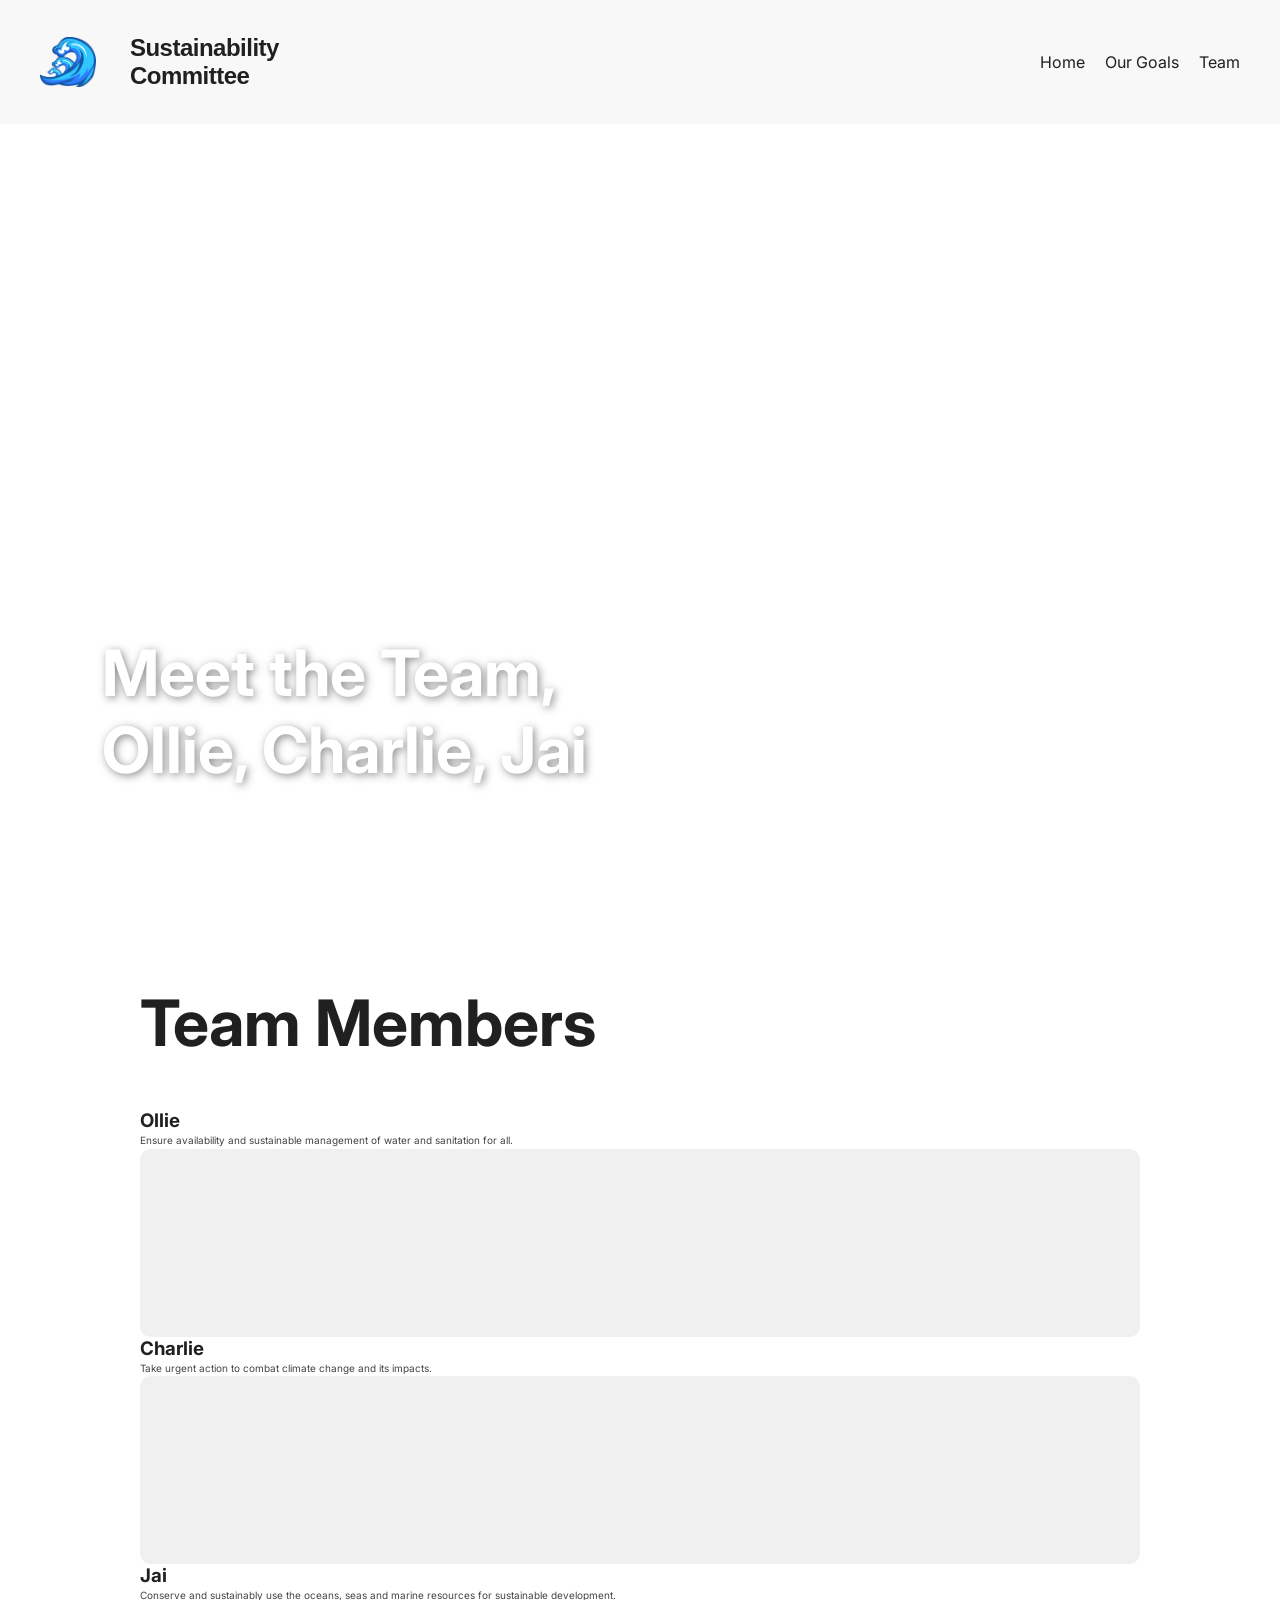
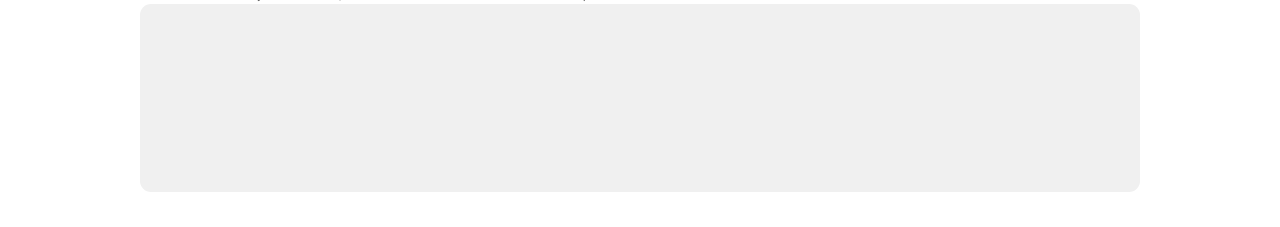
==== teams.html @ f4511c4c "team page started" ====
<!doctype html>
<html lang="en">
    <head>
        <script src="menu.js" defer></script>

        <meta charset="UTF-8" />
        <meta name="viewport" content="width=device-width, initial-scale=1.0" />
        <title>Sustainability Committee ~ Team</title>
        <link rel="icon" type="image/x-icon" href="assets/wave-graphic-clipart-design-free-png.png" />
        <link rel="preconnect" href="https://fonts.googleapis.com" />
        <link rel="preconnect" href="https://fonts.gstatic.com" crossorigin />

        <link 
        rel="stylesheet" 
        href="https://cdnjs.cloudflare.com/ajax/libs/font-awesome/4.7.0/css/font-awesome.min.css"/>

        <link
            href="https://fonts.googleapis.com/css2?family=Inter:wght@400;500;600;700&display=swap"
            rel="stylesheet"
        />
        <link rel="stylesheet" href="assets/css/styles.css" />
    
    </head>
    <body>
        <div class="nav">
            <a href="index.html" class="active">
                <img src="assets/wave-graphic-clipart-design-free-png.png" alt="Logo" class="logo" />
               
                <h1 class="main-text">Sustainability Committee</h1>
            
                
            <ul class="nav-links">
                <li><a href="index.html">Home</a></li>
                <li><a href="goals.html">Our Goals</a></li>
                <li><a href="teams.html">Team</a></li>
            </ul>

            <a href="javascript:void(0);" class="icon" id="hamburger">
             <i class="fa fa-bars"></i>
  </a>
        </div>


        <section class="hero">
            
        <video id="video" autoplay muted loop playsinline>
                <source src="assets/nature.mp4" type="video/mp4"  alt="video" class="video" />
        </video>

        <script>
            const video = document.getElementById("video");
            video.playbackRate = 0.75;
            
        </script>

            </video>
            <div class="hero-content">
                <h1>Meet the Team,<br />Ollie, Charlie, Jai</h1>

                <p class="description">
                    The future is in our hands, find out how we made this website...
                </p>
            </div>
        </section>

        <section class="goal-section">
            <div class="container">

                <h1>Team Members</h1>
                <h3>Ollie</h3>
                <p class="description">Ensure availability and sustainable management of water and sanitation for all.</p>
                <div class="goal-card">
                <div class="item-card"></div>
                        
                        
                 </div>

                    <h3>Charlie</h3>
                    <p class="description">Take urgent action to combat climate change and its impacts.</p>
                    <div class="goal-card">
                    <div class="item-card"></div>
                        
                        
                </div>

                    <h3>Jai</h3>
                    <p class="description">Conserve and sustainably use the oceans, seas and marine resources for sustainable development.</p>
                    <div class="goal-card">
                    <div class="item-card"></div>
                       
                        
                </div>
            </div>
        </div>
    </section>
    </body>
</html>
---- assets/css/styles.css ----
@font-face  {
  font-family: "Hanken Grotesk";
  src: url("/assets/fonts/HankenGrotesk-VariableFont_wght.ttf") format("ttf");
  font-weight: 700;
  font-style: normal;
  font-display: swap;
}

@font-face  {
  font-family: "Hanken Grotesk";
  src: url("/assets/fonts/HankenGrotesk-VariableFont_wght.ttf") format("ttf");
  font-weight: 300;
  font-style: normal;
  font-display: swap;
}

@font-face  {
  font-family: "Hanken Grotesk";
  src: url("/assets/fonts/HankenGrotesk-VariableFont_wght.ttf") format("ttf");
  font-weight: 400;
  font-style: normal;
  font-display: swap;
}

::selection  {
  background: #1119a3;
  color: #ffffff;
}

*  {
  margin: 0;
  padding: 0;
  box-sizing: border-box;
}

body  {
  background: #ffffff;
  color: #202020;
  font-family: 'Inter', sans-serif;
}

a{
  text-decoration: none;
  color: inherit;
}

.nav {
    display: flex;
    justify-content: space-between;
    align-items: center;
    padding: 20px 40px;
    background-color: #f8f8f8;

    position: sticky;
    top: 0;
    z-index: 1000;
}

.nav > a {
    display: flex;
    align-items: center;
    text-decoration: none;
    gap: 10px;
}

.logo {
    height: 50px;
    width: auto;
    margin-right: 10px;
}

.nav-links {
    list-style: none;
    display: flex;
    gap: 20px;
}

.main-text {
    color: #202020;
    text-decoration: none;
    cursor: pointer;
    font-family: 'Hanken Grotesk', sans-serif;
    font-weight: 500;
    font-size: 24px;
    letter-spacing: -0.5px;
    margin: 0;
}

.hero {
    position: relative;
    height: 85vh;
    display: flex;
    align-items: flex-end;
    padding: 60px 8%;
    box-sizing: border-box;
    overflow: hidden;
}

.background-image {
    position: absolute;
    top: 0;
    left: 0;
    width: 100%;
    height: 100%;
    object-fit: cover;
    z-index: -1;
}

#video {
    position: absolute;
    top: 0;
    left: 0;
    width: 100%;
    height: 100%;
    object-fit: cover;
    z-index: 0;
}
.hero-content {
    position: relative;
    z-index: 1;
    max-width: 750px;
    color: white;
}

.hero-content h1 {
    font-size: 4em;
    font-weight: 700;
    margin-bottom: 12px;
    filter: drop-shadow(2px 2px 4px rgba(28, 28, 28, 0.5));
}

.hero-content p {
    font-size: 18px;
    line-height: 1.6;
    color: white;
}

.description {
    font-size: 18px;
    line-height: 1.6;
    max-width: 650px;
}

.main-text  {
  color: #202020;
  text-decoration: none;
  cursor: pointer;
  font-family: 'Hanken Grotesk', sans-serif;
  font-weight: 600;
  font-size: 24px;
  letter-spacing: -0.5px;
  padding: 4%;
}

.container  {
  width: min(100% - 40px, 1000px);
  margin: 0 auto;
}

.container h1  {
  font-size: 4em;
  font-weight: 700;
  margin-bottom: 12px;
  text-decoration: none; 
  color: inherit; 
}

section  {
  padding: 65px 0 35px;
}

.item-grid  {
  display: grid;
  grid-template-columns: repeat(3, 1fr);
  gap: 12px;
  align-items: start;
}

.column  {
  display: flex;
  flex-direction: column;
  gap: 12px;
}

.item-card  {
  background: #f0f0f0;
  border-radius: 11px;
  overflow: hidden;
  position: relative;
  display: flex;
  flex-direction: column;
  align-items: center;
  text-align: center;
  transition: transform 0.3s ease;
}

.item-card:hover  {
  transform: translateY(-4px);
}

.item-info  {
  padding: 18px 12px 5px;
  z-index: 2;
  width: 100%;
}

.item-icon  {
  font-size: 17px;
  margin-bottom: 8px;
}

.item-card h3  {
  font-size: 12px;
  font-weight: 400;
  letter-spacing: -0.2px;
}

.item-image  {
  width: 100%;
  height: 170px;
  display: flex;
  align-items: center;
  justify-content: center;
  padding: 15px;
}

.item-image img  {
  width: 100%;
  height: 100%;
  object-fit: contain;
  transition: transform 0.4s ease;
}

.item-card:hover img  {
  transform: scale(1.05);
}



.goal-section  {
  padding-top: 95px;
}

.goal-section h1  {
  margin-bottom: 48px;
}

.goal-grid  {
  display: grid;
  grid-template-columns: repeat(3, 1fr);
  gap: 12px;
}

.goal-card  {
  display: flex;
  flex-direction: column;
}

.goal-card .item-card  {
  height: 188px;
}

.goal-card .item-image  {
  height: 155px;
}

.goal-card h3  {
  font-size: 20px;
  font-weight: 700;
  margin-top: 17px;
  margin-bottom: 8px;
}

.description  {
  font-size: 10px;
  line-height: 1.65;
  color: #444;
  font-weight: 400;
}

.learn-more  {
  background-color: #1119a3;
  color: #ffffff;
  border: none;
  padding: 12px 24px;
  font-family: 'Hanken Grotesk', sans-serif;
  font-size: 14px;
  font-weight: 600;
  border-radius: 6px;
  cursor: pointer;
  align-self: center;
  justify-self: center;
  display: block;
  margin-top: 88px;
}


#hamburger{
  display:none;
}

@media (max-width: 600px)  {

  #hamburger{
    color:white;
    float: right;
    display: block;
    background-color: #1119a3;
    padding: 2%;
    opacity: 0.6;
    cursor: pointer;
    }

    
  .nav  {
    flex-wrap: wrap;
    align-items: center;
    padding: 10px 20px;
    position: relative;
  }
  
  .nav-links  {
    color: #f8f8f8;
    text-decoration: none;
    display: none;
    flex-direction: column;
    gap: 10px;
    position: absolute;
    top: 100%;
    right: 10px;
    width: 180px;
    margin: 0;
    padding: 15px;
    background-color: #1119a3;
    opacity: 0.6;
    border-radius: 5px;
    list-style: none;
    z-index: 1000;
  }

  .nav-links li{
    display: block;
    width:70%;
    padding:10px;
    font-size: small;

    }
    .nav-links.shownav{
      display: flex;
    }


  .logo  {
    height: 30px;
  }

  .main-text  {
    display: none;
  }

  .container  {
    width: calc(100% - 28px);
  }

  .container h1  {
    font-size: 2em;
  }

  .background-image  {
    height: 50vh;
  }

  .hero  {
    height: 50vh;
    padding: 30px 4%;
  }

  .hero-content  {
    max-width: 100%;
  }

  .hero-content h1  {
    font-size: 2.5em;
  }

  .hero-content p  {
    font-size: 14px;
  }

  section  {
    padding-top: 45px;
  }

  h1  {
    margin-bottom: 35px;
  }

  .item-grid, .goal-grid  {
    gap: 9px;
  }

  .item-card  {
    border-radius: 9px;
  }

  .goal-section  {
    padding-top: 75px;
  }

  .goal-card .item-card  {
    height: 145px;
  }

  .goal-card .item-image  {
    height: 115px;
  }

  .goal-card h3  {
    font-size: 9px;
    margin-top: 12px;
  }

  .description  {
    font-size: 9px;
  }


}
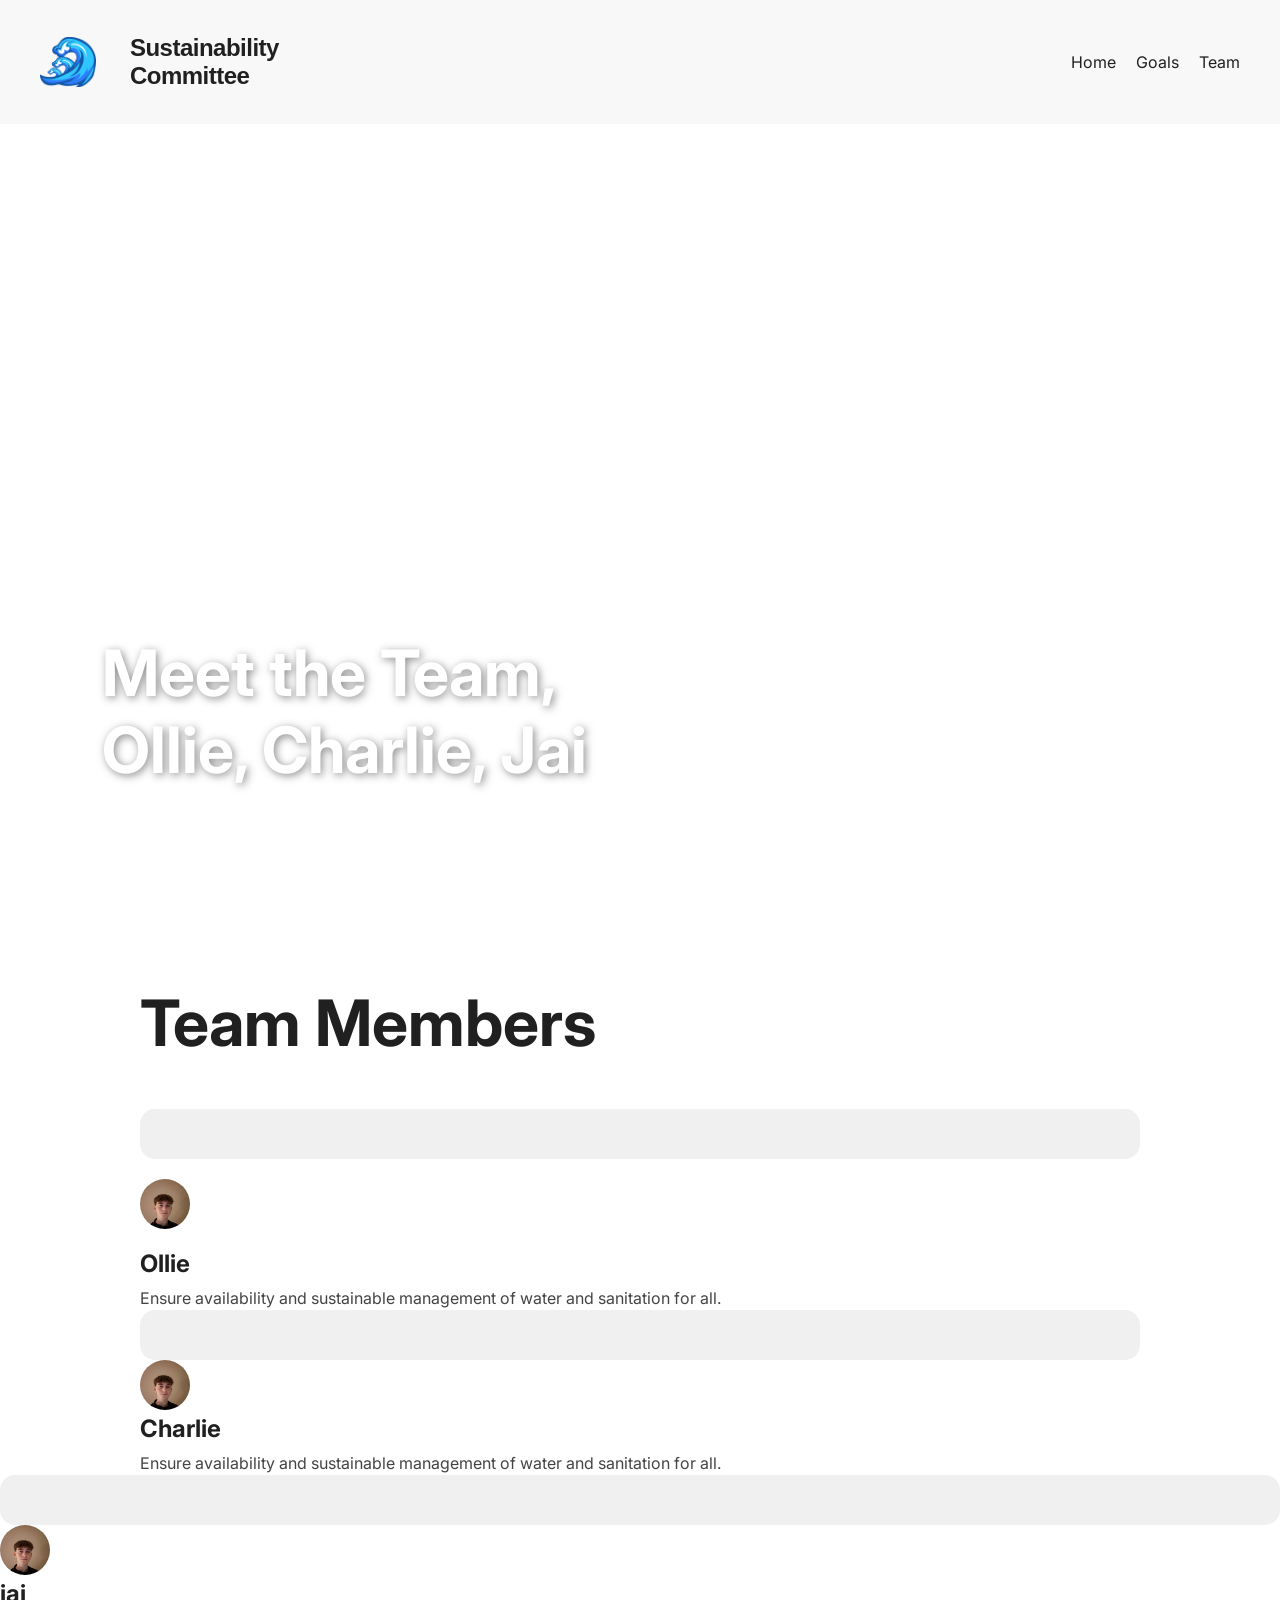
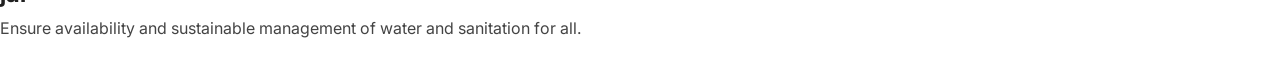
==== commit e3dca13e: "started on icons" ====
--- a/teams.html
+++ b/teams.html
@@ -31,7 +31,7 @@
                 
             <ul class="nav-links">
                 <li><a href="index.html">Home</a></li>
-                <li><a href="goals.html">Our Goals</a></li>
+                <li><a href="goals.html">Goals</a></li>
                 <li><a href="teams.html">Team</a></li>
             </ul>
 
@@ -63,33 +63,49 @@
             </div>
         </section>
 
-        <section class="goal-section">
-            <div class="container">
+    <section class="team-section">
+        <div class="team">
+                
+                
 
                 <h1>Team Members</h1>
-                <h3>Ollie</h3>
-                <p class="description">Ensure availability and sustainable management of water and sanitation for all.</p>
-                <div class="goal-card">
-                <div class="item-card"></div>
-                        
-                        
-                 </div>
 
-                    <h3>Charlie</h3>
-                    <p class="description">Take urgent action to combat climate change and its impacts.</p>
-                    <div class="goal-card">
-                    <div class="item-card"></div>
-                        
-                        
+            <div class="team-grid">
+
+                <div class="team-card"></div>
+                    <img src="assets/ollie.jpg" alt="ollie" class="profile-img">
+
+                <div class="team-info">
+                    <h3>Ollie</h3>
+                        <p>Ensure availability and sustainable management of water and sanitation for all.</p>
+                
+                    </div>      
                 </div>
 
-                    <h3>Jai</h3>
-                    <p class="description">Conserve and sustainably use the oceans, seas and marine resources for sustainable development.</p>
-                    <div class="goal-card">
-                    <div class="item-card"></div>
+                <div class="team-card"></div>
+                    <img src="assets/ollie.jpg" alt="ollie" class="profile-img">
+
+                <div class="team-info">
+                    <h3>Charlie</h3>
+                        <p>Ensure availability and sustainable management of water and sanitation for all.</p>
+                
+                    </div>      
+                </div>
+
+                <div class="team-card"></div>
+                    <img src="assets/ollie.jpg" alt="ollie" class="profile-img">
+
+                <div class="team-info">
+                    <h3>jai</h3>
+                        <p>Ensure availability and sustainable management of water and sanitation for all.</p>
+                
+                    </div>      
+                </div>
+
+            
                        
-                        
-                </div>
+                      
+               
             </div>
         </div>
     </section>
--- a/assets/css/styles.css
+++ b/assets/css/styles.css
@@ -315,7 +315,7 @@
   .nav  {
     flex-wrap: wrap;
     align-items: center;
-    padding: 10px 20px;
+    padding: 10px 10px;
     position: relative;
   }
   
@@ -327,8 +327,8 @@
     gap: 10px;
     position: absolute;
     top: 100%;
-    right: 10px;
-    width: 180px;
+    right: 5px;
+    width: 100px;
     margin: 0;
     padding: 15px;
     background-color: #1119a3;
@@ -425,6 +425,169 @@
   }
 
 
-}
-
-
+  .team-card {
+        flex-direction: column;
+        text-align: center;
+        padding: 20px;
+    }
+
+    .profile-img {
+        width: 90px;
+        height: 90px;
+    }
+
+    .team-info {
+        align-items: center;
+    }
+
+    .team-info h3 {
+        font-size: 22px;
+    }
+
+    .team-info p {
+        font-size: 14px;
+    }
+
+}
+
+.team  {
+  width: min(100% - 40px, 1000px);
+  margin: 0 auto;
+}
+
+.team h1  {
+  font-size: 4em;
+  font-weight: 700;
+  margin-bottom: 12px;
+  text-decoration: none; 
+  color: inherit; 
+}
+
+.person-grid  {
+  display: grid;
+  grid-template-columns: repeat(3, 1fr);
+  gap: 12px;
+  align-items: start;
+}
+
+.column  {
+  display: flex;
+  flex-direction: column;
+  gap: 12px;
+}
+
+.person-card  {
+  background: #f0f0f0;
+  border-radius: 11px;
+  overflow: hidden;
+  position: relative;
+  display: flex;
+  flex-direction: column;
+  align-items: center;
+  text-align: center;
+  transition: transform 0.3s ease;
+}
+
+.person-card:hover  {
+  transform: translateY(-4px);
+}
+
+.person-info  {
+  padding: 18px 12px 5px;
+  z-index: 2;
+  width: 100%;
+}
+
+.person-icon  {
+  font-size: 17px;
+  margin-bottom: 8px;
+}
+
+.person-card h3  {
+  font-size: 12px;
+  font-weight: 400;
+  letter-spacing: -0.2px;
+}
+
+.person-image  {
+  width: 100%;
+  height: 170px;
+  display: flex;
+  align-items: center;
+  justify-content: center;
+  padding: 15px;
+}
+
+.person-image img  {
+  width: 100%;
+  height: 100%;
+  object-fit: contain;
+  transition: transform 0.4s ease;
+}
+
+.person-card:hover img  {
+  transform: scale(1.05);
+}
+
+
+
+.team-section  {
+  padding-top: 95px;
+}
+
+.team-section h1  {
+  margin-bottom: 48px;
+}
+
+
+.team-grid{
+  display: flex;
+  flex-direction: column;
+  gap: 20px;
+}
+
+.team-card{
+  display:flex;
+  flex-direction:row;
+  align-items: center;
+  gap: 25px;
+
+  background-color: #f0f0f0;
+  border-radius: 15px;
+  padding: 25px;
+  width: 100%;
+  box-sizing: border-box;
+  transition: transform 0.3s ease;
+}
+
+.team-card:hover {
+  transform: translateY(-4px);
+}
+
+.profile-img {
+  width: 50px;
+  height: 50px;
+  border-radius: 50%;
+  object-fit: cover;
+  flex-shrink: 0;
+}
+
+.team-info{
+  display: flex;
+  flex-direction: column;
+  gap: 8px;
+}
+.team-info h3 {
+  font-size: 24px;
+  font-weight: 700;
+  margin: 0;
+  color:#202020;
+}
+
+.team-info p {
+  font-size: 16px;
+  line-height: 1.5;
+  margin: 0;
+  color: #444;
+}
+
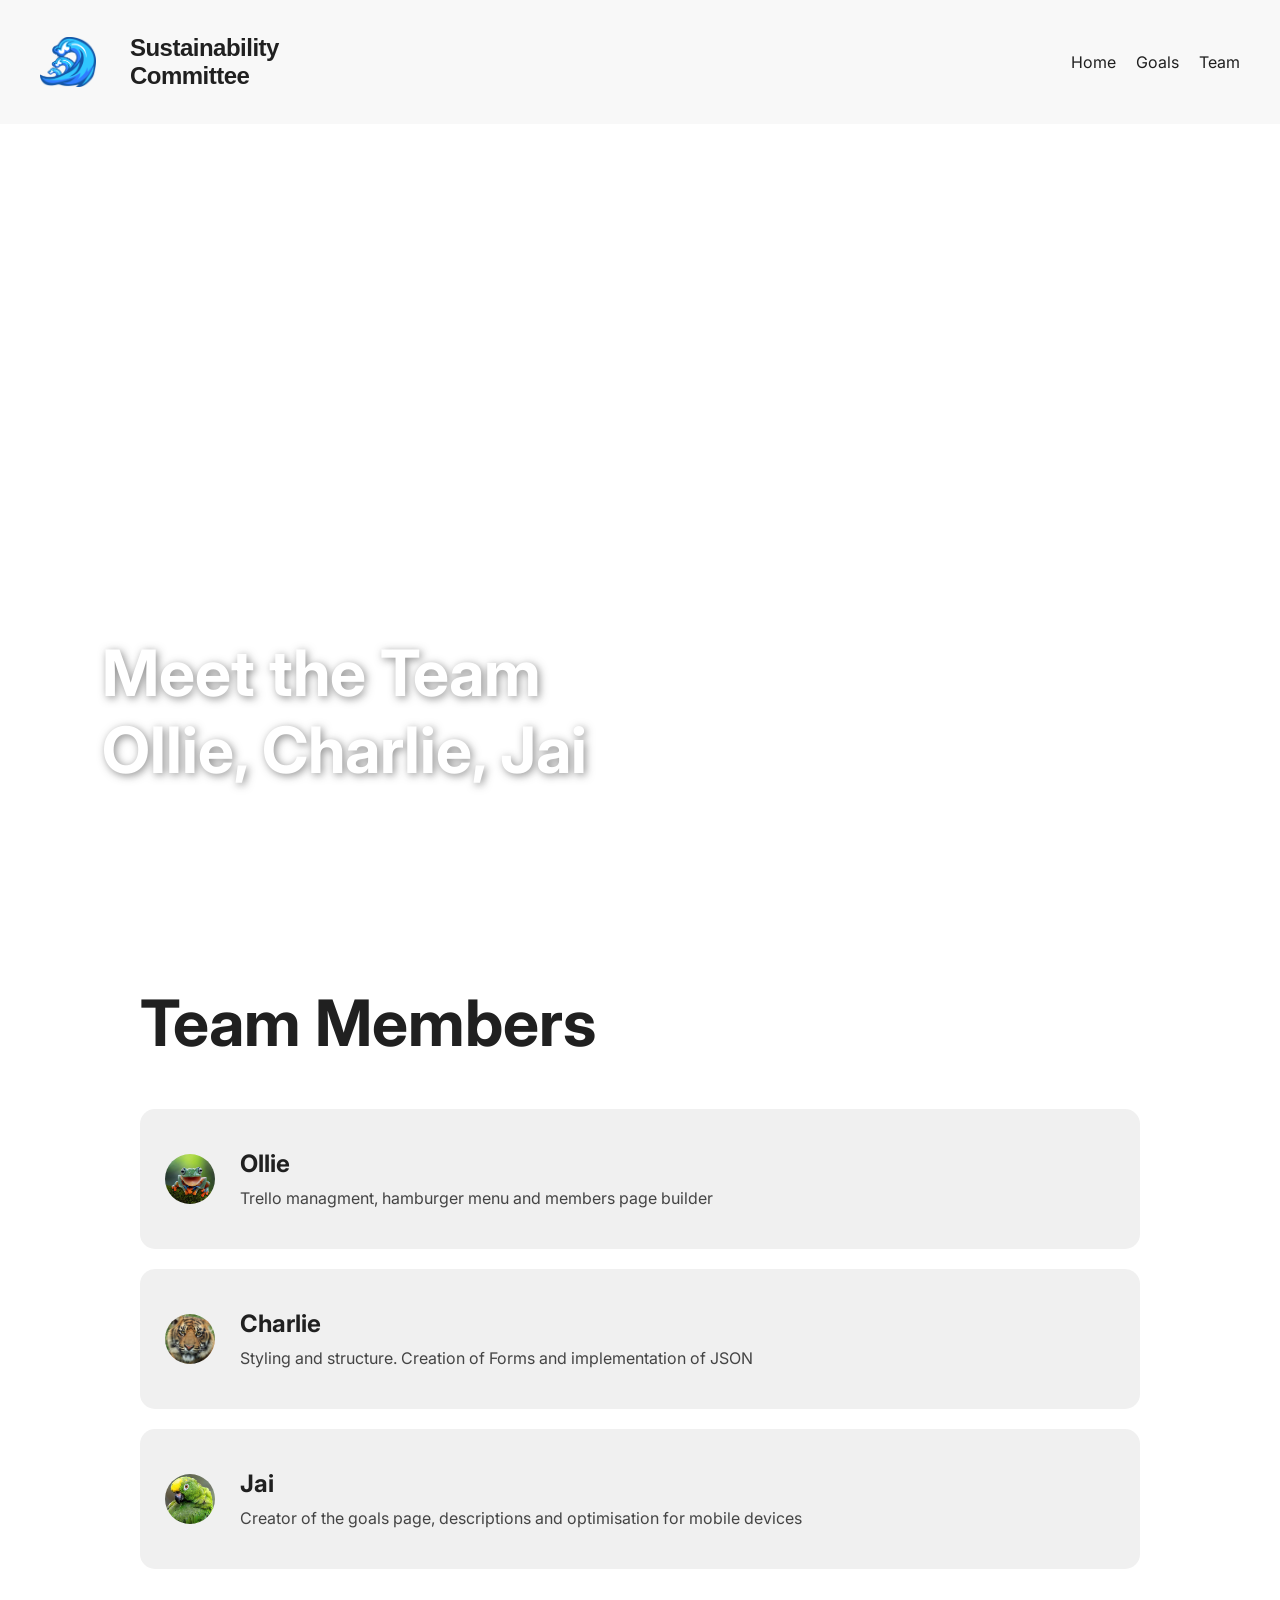
==== commit 7238e166: "finished teams page" ====
--- a/teams.html
+++ b/teams.html
@@ -55,7 +55,7 @@
 
             </video>
             <div class="hero-content">
-                <h1>Meet the Team,<br />Ollie, Charlie, Jai</h1>
+                <h1>Meet the Team<br />Ollie, Charlie, Jai</h1>
 
                 <p class="description">
                     The future is in our hands, find out how we made this website...
@@ -72,32 +72,32 @@
 
             <div class="team-grid">
 
-                <div class="team-card"></div>
-                    <img src="assets/ollie.jpg" alt="ollie" class="profile-img">
-
+                <div class="team-card">
+                    <img src="assets/frog.jpg" alt="ollie" class="profile-img">
+                    
                 <div class="team-info">
                     <h3>Ollie</h3>
-                        <p>Ensure availability and sustainable management of water and sanitation for all.</p>
+                        <p>Trello managment, hamburger menu and members page builder</p>
                 
                     </div>      
                 </div>
 
-                <div class="team-card"></div>
-                    <img src="assets/ollie.jpg" alt="ollie" class="profile-img">
+                <div class="team-card">
+                    <img src="assets/tiger.jpg" alt="ollie" class="profile-img">
 
                 <div class="team-info">
                     <h3>Charlie</h3>
-                        <p>Ensure availability and sustainable management of water and sanitation for all.</p>
+                        <p>Styling and structure. Creation of Forms and implementation of JSON </p>
                 
                     </div>      
                 </div>
 
-                <div class="team-card"></div>
-                    <img src="assets/ollie.jpg" alt="ollie" class="profile-img">
+                <div class="team-card">
+                    <img src="assets/parrot.jpg" alt="ollie" class="profile-img">
 
                 <div class="team-info">
-                    <h3>jai</h3>
-                        <p>Ensure availability and sustainable management of water and sanitation for all.</p>
+                    <h3>Jai</h3>
+                        <p>Creator of the goals page, descriptions and optimisation for mobile devices</p>
                 
                     </div>      
                 </div>
--- a/assets/css/styles.css
+++ b/assets/css/styles.css
@@ -463,73 +463,6 @@
   color: inherit; 
 }
 
-.person-grid  {
-  display: grid;
-  grid-template-columns: repeat(3, 1fr);
-  gap: 12px;
-  align-items: start;
-}
-
-.column  {
-  display: flex;
-  flex-direction: column;
-  gap: 12px;
-}
-
-.person-card  {
-  background: #f0f0f0;
-  border-radius: 11px;
-  overflow: hidden;
-  position: relative;
-  display: flex;
-  flex-direction: column;
-  align-items: center;
-  text-align: center;
-  transition: transform 0.3s ease;
-}
-
-.person-card:hover  {
-  transform: translateY(-4px);
-}
-
-.person-info  {
-  padding: 18px 12px 5px;
-  z-index: 2;
-  width: 100%;
-}
-
-.person-icon  {
-  font-size: 17px;
-  margin-bottom: 8px;
-}
-
-.person-card h3  {
-  font-size: 12px;
-  font-weight: 400;
-  letter-spacing: -0.2px;
-}
-
-.person-image  {
-  width: 100%;
-  height: 170px;
-  display: flex;
-  align-items: center;
-  justify-content: center;
-  padding: 15px;
-}
-
-.person-image img  {
-  width: 100%;
-  height: 100%;
-  object-fit: contain;
-  transition: transform 0.4s ease;
-}
-
-.person-card:hover img  {
-  transform: scale(1.05);
-}
-
-
 
 .team-section  {
   padding-top: 95px;
@@ -544,6 +477,7 @@
   display: flex;
   flex-direction: column;
   gap: 20px;
+  width: 100%;
 }
 
 .team-card{
@@ -551,10 +485,10 @@
   flex-direction:row;
   align-items: center;
   gap: 25px;
-
+  min-height: 140px;
+  padding: 25px;
   background-color: #f0f0f0;
   border-radius: 15px;
-  padding: 25px;
   width: 100%;
   box-sizing: border-box;
   transition: transform 0.3s ease;
@@ -576,6 +510,8 @@
   display: flex;
   flex-direction: column;
   gap: 8px;
+  flex: 1;
+  justify-content:center ;
 }
 .team-info h3 {
   font-size: 24px;
